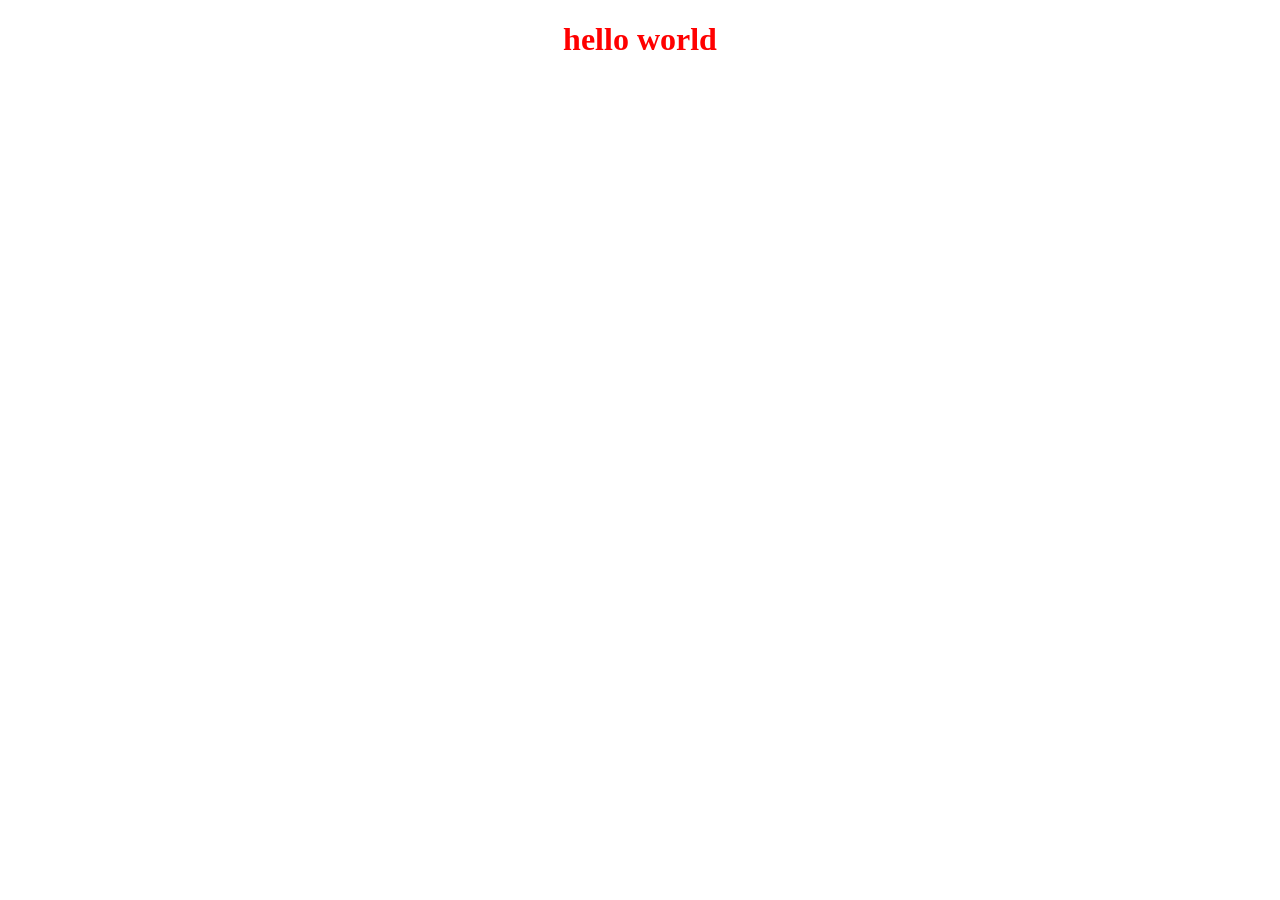
==== index.html @ 092b8879 "first commit" ====
<!DOCTYPE html>
<html lang="en">
<head>
    <meta charset="UTF-8">
    <meta name="viewport" content="width=device-width, initial-scale=1.0">
    <title>Document</title>
</head>
<body>
  <center> <h1 style="color: red;">
        hello world
    </h1> </center>
</body>
</html>
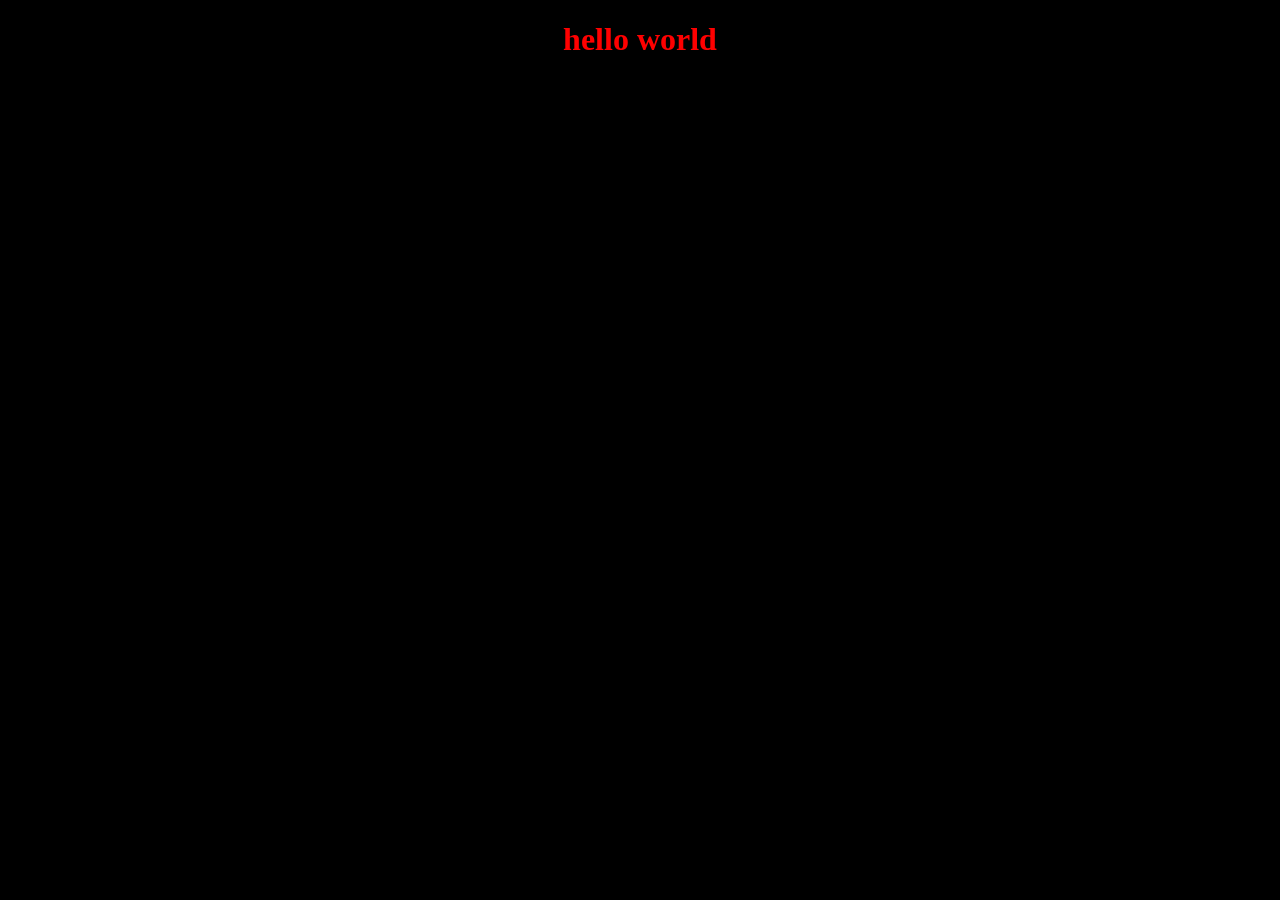
==== commit 673ea710: "Add initial HTML structure and CSS styling" ====
--- a/index.html
+++ b/index.html
@@ -4,9 +4,10 @@
     <meta charset="UTF-8">
     <meta name="viewport" content="width=device-width, initial-scale=1.0">
     <title>Document</title>
+    <link rel="stylesheet" href="style.css">
 </head>
 <body>
-  <center> <h1 style="color: red;">
+  <center> <h1>
         hello world
     </h1> </center>
 </body>
--- a/style.css
+++ b/style.css
@@ -0,0 +1,8 @@
+body    {
+    background-color: black;  
+    color: red;
+}
+body:hover{
+    color: white;
+    font-size: 49px;
+}
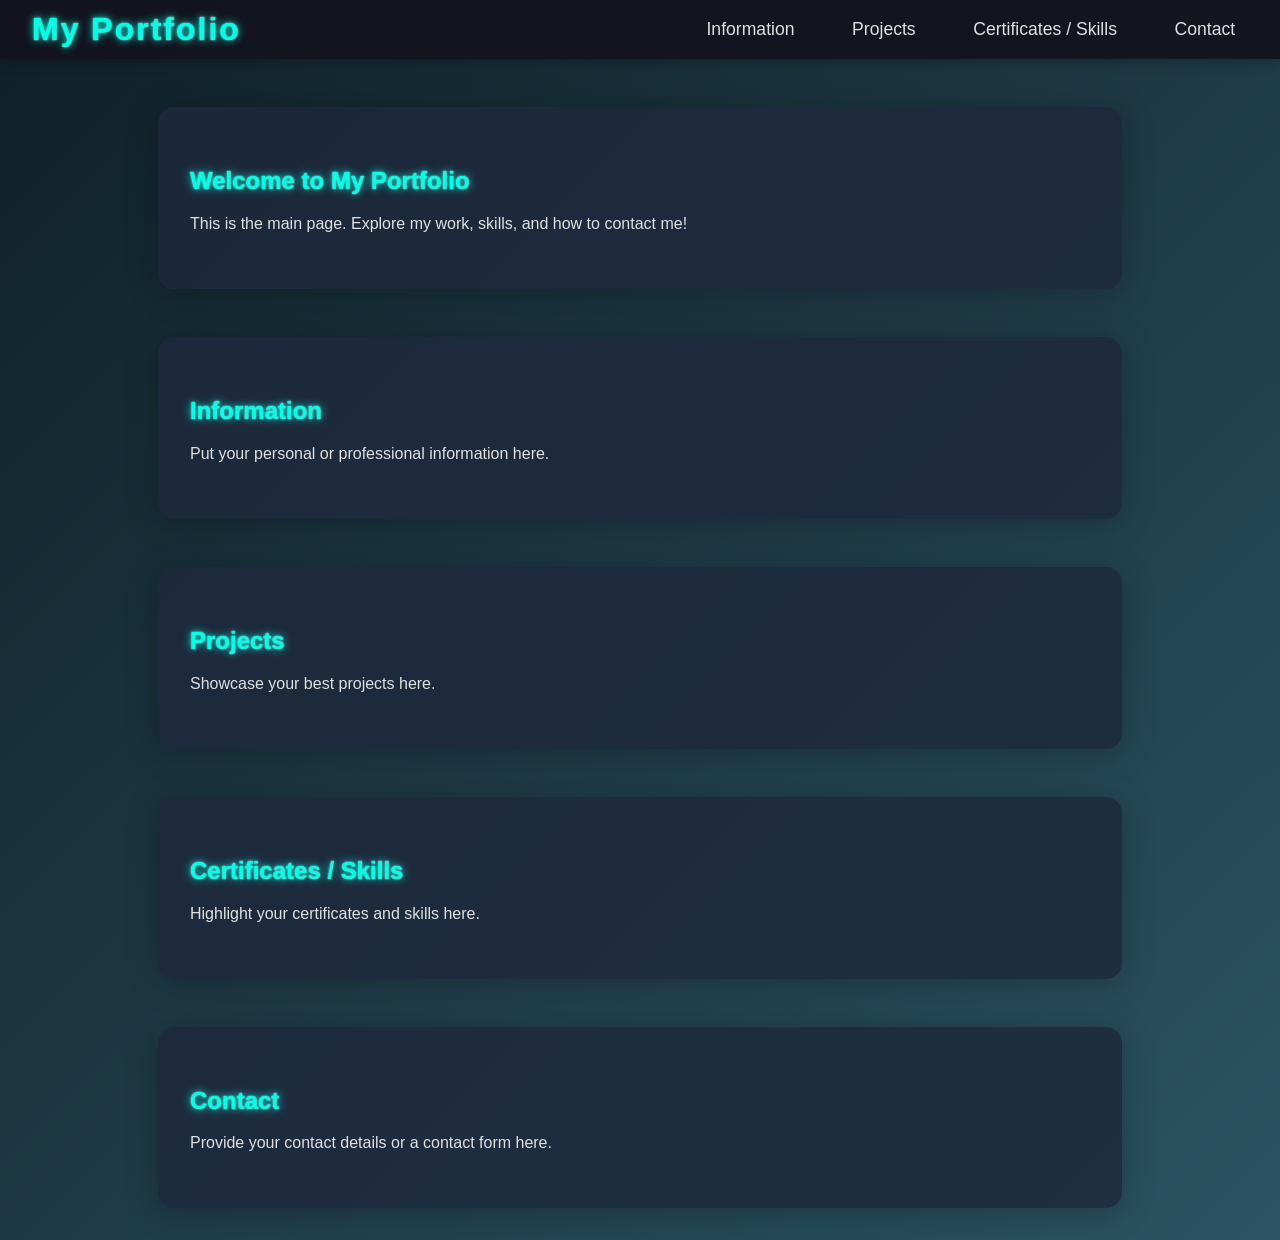
==== commit 343155dc: "new new Co-authored-by: Copilot <copilot@github.com>" ====
--- a/index.html
+++ b/index.html
@@ -7,8 +7,39 @@
     <link rel="stylesheet" href="style.css">
 </head>
 <body>
-  <center> <h1>
-        hello world
-    </h1> </center>
+    <nav class="navbar">
+        <div class="logo">My Portfolio</div>
+        <ul class="nav-links">  
+            <li><a href="info.html">Information</a></li>
+            <li><a href="projects.html">Projects</a></li>
+            <li><a href="certificates.html">Certificates / Skills</a></li>
+            <li><a href="contact.html">Contact</a></li>
+        </ul>
+    </nav>
+
+    <section id="main" class="section">
+        <h1>Welcome to My Portfolio</h1>
+        <p>This is the main page. Explore my work, skills, and how to contact me!</p>
+    </section>
+
+    <section id="info" class="section">
+        <h2>Information</h2>
+        <p>Put your personal or professional information here.</p>
+    </section>
+
+    <section id="projects" class="section">
+        <h2>Projects</h2>
+        <p>Showcase your best projects here.</p>
+    </section>
+
+    <section id="certificates" class="section">
+        <h2>Certificates / Skills</h2>
+        <p>Highlight your certificates and skills here.</p>
+    </section>
+
+    <section id="contact" class="section">
+        <h2>Contact</h2>
+        <p>Provide your contact details or a contact form here.</p>
+    </section>
 </body>
 </html>
--- a/style.css
+++ b/style.css
@@ -1,8 +1,88 @@
-body    {
-    background-color: black;  
-    color: red;
+body {
+    background: linear-gradient(135deg, #0f2027, #2c5364);
+    color: #e0e0e0;
+    font-family: 'Segoe UI', Arial, sans-serif;
+    margin: 0;
+    padding: 0;
 }
-body:hover{
-    color: white;
-    font-size: 49px;
+
+.navbar {
+    display: flex;
+    justify-content: space-between;
+    align-items: center;
+    background: rgba(20, 20, 30, 0.95);
+    padding: 0.7rem 2rem;
+    box-shadow: 0 2px 12px rgba(0,0,0,0.3);
+    position: sticky;
+    top: 0;
+    z-index: 100;
+}
+
+.logo {
+    font-size: 2rem;
+    font-weight: bold;
+    color: #00ffe7;
+    letter-spacing: 2px;
+    text-shadow: 0 0 8px #00ffe7, 0 0 2px #fff;
+}
+
+.nav-links {
+    list-style: none;
+    display: flex;
+    gap: 2rem;
+    margin: 0;
+    padding: 0;
+}
+
+.nav-links li a {
+    color: #e0e0e0;
+    text-decoration: none;
+    font-size: 1.1rem;
+    padding: 0.3rem 0.8rem;
+    border-radius: 4px;
+    transition: background 0.2s, color 0.2s, box-shadow 0.2s;
+}
+
+.nav-links li a:hover, .nav-links li a:focus {
+    background: #00ffe7;
+    color: #222;
+    box-shadow: 0 0 8px #00ffe7;
+}
+
+.section {
+    max-width: 900px;
+    margin: 3rem auto 2rem auto;
+    background: rgba(30, 40, 60, 0.85);
+    border-radius: 16px;
+    box-shadow: 0 4px 32px rgba(0,0,0,0.25);
+    padding: 2.5rem 2rem;
+    transition: box-shadow 0.3s;
+}
+
+.section:hover {
+    box-shadow: 0 8px 48px #00ffe7aa;
+}
+
+h1, h2 {
+    color: #00ffe7;
+    text-shadow: 0 0 8px #00ffe7, 0 0 2px #fff;
+}
+
+@media (max-width: 700px) {
+    .navbar {
+        flex-direction: column;
+        align-items: flex-start;
+        padding: 1rem;
+    }
+    .nav-links {
+        flex-direction: column;
+        gap: 1rem;
+        width: 100%;
+    }
+    .section {
+        padding: 1.2rem 0.5rem;
+    }
+    .logo {
+        font-size: 1.3rem;
+    }
 }
